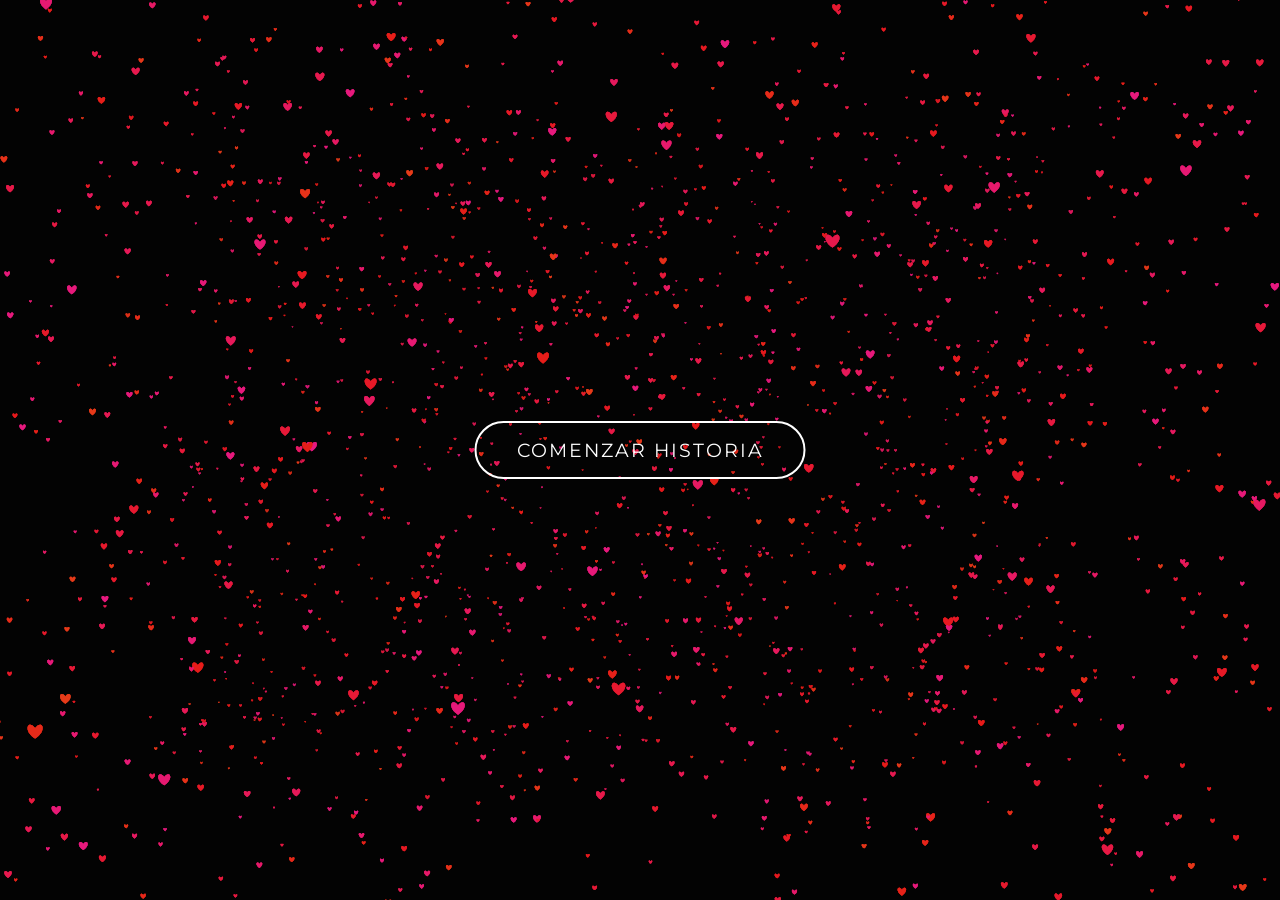
==== index.html @ eba045b5 "Centrado de codigo" ====
<!DOCTYPE html>
<html lang="es">

<head>
    <meta charset="UTF-8">
    <meta name="viewport" content="width=device-width, initial-scale=1.0, maximum-scale=1.0, user-scalable=no">
    <title>Nuestra Historia</title>
    <link href="https://fonts.googleapis.com/css2?family=Montserrat:wght@300;700&display=swap" rel="stylesheet">
    <style>
        * {
            margin: 0;
            padding: 0;
            box-sizing: border-box;
        }

        body {
            overflow: hidden;
            background: #050505;
            font-family: 'Montserrat', sans-serif;
            color: white;
            touch-action: none;
        }

        #canvas1 {
            position: absolute;
            top: 0;
            left: 0;
            width: 100%;
            height: 100%;
            z-index: 1;
        }

        /* --- Contenedores de Texto HTML --- */
        .text-overlay {
            position: absolute;
            top: 50%;
            left: 50%;
            transform: translate(-50%, -50%);
            width: 90%;
            max-width: 800px;
            text-align: center;
            z-index: 20;
            pointer-events: none;
            transition: opacity 1s ease;
            opacity: 0;
        }

        .text-overlay.visible {
            opacity: 1;
        }

        h1,
        h2 {
            font-weight: 700;
            text-shadow: 0 2px 10px rgba(0, 0, 0, 0.5);
            margin-bottom: 20px;
        }

        h2 {
            font-size: 2rem;
            color: #fff;
            line-height: 1.4;
        }

        .highlight {
            color: #ff3366;
        }

        /* --- Candado UI --- */
        #lock-ui {
            top: 30%;
        }

        #lock-title {
            font-size: 1.5rem;
            letter-spacing: 2px;
            text-transform: uppercase;
            color: #aaa;
        }

        /* --- Historia UI --- */
        #story-text {
            font-size: 1.8rem;
            font-weight: 300;
            text-shadow: 0 4px 20px rgba(0, 0, 0, 0.8);
        }

        /* --- Pregunta Final UI --- */
        #question-container {
            pointer-events: auto;
        }

        .big-question {
            font-size: 2.5rem;
            margin-bottom: 40px;
            color: #fff;
        }

        .action-btn {
            padding: 15px 40px;
            font-size: 1.2rem;
            border: none;
            border-radius: 50px;
            cursor: pointer;
            margin: 0 10px;
            font-family: 'Montserrat', sans-serif;
            font-weight: bold;
            transition: transform 0.2s, box-shadow 0.2s;
        }

        .btn-yes {
            background: #ff3366;
            color: white;
            box-shadow: 0 0 20px rgba(255, 51, 102, 0.4);
        }

        .btn-no {
            background: #555;
            color: #ccc;
        }

        .action-btn:hover {
            transform: scale(1.1);
        }

        /* --- UI General --- */
        .ui-layer {
            position: absolute;
            top: 0;
            left: 0;
            width: 100%;
            height: 100%;
            z-index: 30;
            pointer-events: none;
            display: flex;
            flex-direction: column;
            justify-content: space-between;
        }

        #progress-container {
            display: flex;
            gap: 5px;
            padding: 15px;
            width: 100%;
            opacity: 0;
            transition: opacity 0.5s;
        }

        .progress-segment {
            flex: 1;
            height: 4px;
            background: rgba(255, 255, 255, 0.2);
            border-radius: 2px;
            overflow: hidden;
        }

        .progress-fill {
            height: 100%;
            width: 0%;
            background: white;
            transition: width 0.1s linear;
        }

        .nav-controls {
            position: absolute;
            top: 50%;
            width: 100%;
            transform: translateY(-50%);
            display: flex;
            justify-content: space-between;
            padding: 0 10px;
            pointer-events: auto;
            opacity: 0;
        }

        .nav-btn {
            background: rgba(255, 255, 255, 0.1);
            border: none;
            color: white;
            width: 50px;
            height: 50px;
            border-radius: 50%;
            font-size: 1.5rem;
            cursor: pointer;
            backdrop-filter: blur(5px);
        }

        #start-btn,
        #reveal-btn {
            position: absolute;
            top: 50%;
            left: 50%;
            transform: translate(-50%, -50%);
            padding: 15px 40px;
            font-size: 1.2rem;
            background: transparent;
            color: #fff;
            border: 2px solid #fff;
            border-radius: 50px;
            cursor: pointer;
            z-index: 40;
            text-transform: uppercase;
            letter-spacing: 2px;
            pointer-events: auto;
            transition: all 0.5s;
            font-family: 'Montserrat', sans-serif;
        }

        #reveal-btn {
            background: #ff3366;
            border: none;
            top: 60%;
            opacity: 0;
            pointer-events: none;
        }

        #reveal-btn.visible {
            opacity: 1;
            pointer-events: auto;
        }

        /* Estilos del Contador Final (Centrado) */
        #countdown {
            position: absolute;
            top: 50%;
            left: 50%;
            /* Centrado absoluto */
            transform: translate(-50%, -50%);
            text-align: center;
            color: white;
            z-index: 20;
            opacity: 0;
            transition: opacity 1s;
            /* Fondo semi-transparente para legibilidad sobre el corazón */
            text-shadow: 0 0 10px rgba(0, 0, 0, 0.8);
        }

        #countdown.visible {
            opacity: 1;
        }

        .timer-label {
            font-size: 1rem;
            text-transform: uppercase;
            letter-spacing: 1px;
            margin-bottom: 10px;
            color: #fff;
            font-weight: 300;
        }

        .timer {
            font-size: 2rem;
            font-weight: bold;
            font-family: monospace;
        }

        @media (max-width: 600px) {
            h2 {
                font-size: 1.5rem;
            }

            #story-text {
                font-size: 1.4rem;
            }

            .big-question {
                font-size: 1.8rem;
            }

            #lock-ui {
                top: 25%;
            }

            #lock-title {
                font-size: 1.2rem;
            }

            .action-btn {
                padding: 12px 30px;
                font-size: 1rem;
                display: block;
                margin: 10px auto;
                width: 80%;
            }

            .timer {
                font-size: 1.5rem;
            }
        }

        .hidden {
            opacity: 0 !important;
            pointer-events: none !important;
        }
    </style>
</head>

<body>

    <canvas id="canvas1"></canvas>

    <!-- UI Candado -->
    <div id="lock-ui" class="text-overlay hidden">
        <div id="lock-title">Ingresa nuestra<br><span style="color: #fff; font-weight: bold;">Fecha Especial</span>
        </div>
    </div>

    <!-- UI Historia -->
    <div id="story-container" class="text-overlay">
        <h2 id="story-text"></h2>
    </div>

    <!-- UI Pregunta Final -->
    <div id="question-container" class="text-overlay hidden">
        <h1 class="big-question">¿Quieres ser mi San Valentín?</h1>
        <button class="action-btn btn-yes" id="btn-yes-html">¡SÍ, QUIERO! ❤️</button>
        <button class="action-btn btn-no" id="btn-no-html">No...</button>
    </div>

    <!-- UI Navegación -->
    <div class="ui-layer">
        <div id="progress-container"></div>
        <div class="nav-controls" id="nav-controls">
            <button class="nav-btn" id="prev-btn">❮</button>
            <button class="nav-btn" id="next-btn">❯</button>
        </div>
    </div>

    <button id="start-btn">Comenzar Historia</button>
    <button id="reveal-btn">¿Quieres saber qué sigue?</button>

    <div id="countdown">
        <div class="timer-label">Solo queda este tiempo para vernos</div>
        <div class="timer" id="timer-val">00d 00h 00m 00s</div>
    </div>

    <script>
        const canvas = document.getElementById('canvas1');
        const ctx = canvas.getContext('2d');
        canvas.width = window.innerWidth;
        canvas.height = window.innerHeight;

        const startBtn = document.getElementById('start-btn');
        const revealBtn = document.getElementById('reveal-btn');
        const lockUI = document.getElementById('lock-ui');
        const storyContainer = document.getElementById('story-container');
        const storyText = document.getElementById('story-text');
        const questionContainer = document.getElementById('question-container');
        const btnYes = document.getElementById('btn-yes-html');
        const btnNo = document.getElementById('btn-no-html');
        const progressContainer = document.getElementById('progress-container');
        const navControls = document.getElementById('nav-controls');
        const countdownEl = document.getElementById('countdown');
        const timerVal = document.getElementById('timer-val');

        let particles = [];
        let currentState = 'intro';

        // --- Configuración Candado ---
        let passcode = [0, 0, 0, 0, 0, 0];
        const startDate = new Date(2024, 6, 23);
        const targetDay = startDate.getDate();
        const targetMonth = startDate.getMonth() + 1;
        const targetYear = startDate.getFullYear() % 100;
        const correctCode = [Math.floor(targetDay / 10), targetDay % 10, Math.floor(targetMonth / 10), targetMonth % 10, Math.floor(targetYear / 10), targetYear % 10];
        let clickZones = [];
        let currentCorrectDigits = 0;

        // --- Configuración Historia ---
        const today = new Date();
        const diffTime = Math.abs(today - startDate);
        const diffDays = Math.ceil(diffTime / (1000 * 60 * 60 * 24));
        const monthsNames = ["Enero", "Febrero", "Marzo", "Abril", "Mayo", "Junio", "Julio", "Agosto", "Septiembre", "Octubre", "Noviembre", "Diciembre"];
        const formattedDateStr = `${startDate.getDate()} de ${monthsNames[startDate.getMonth()]} del ${startDate.getFullYear()}`;

        const storySequence = [
            { text: "Dicen que los días importantes no siempre vienen anunciados con fanfarrias...", time: 6000 },
            { text: `Pero el <span class="highlight">${formattedDateStr}</span> fue la excepción.`, time: 6000 },
            { text: "Fue el momento exacto en el que el mundo dejó de ser un lugar ordinario...", time: 6000, effect: 'world_grey' },
            { text: "Para llenarse de colores que solo tú sabes pintar.", time: 6000, effect: 'world_color' },
            { text: "Ese día no solo aceptamos caminar juntos; decidimos que cualquier camino, si es contigo, vale la pena.", time: 7000 },
            { text: `Hoy, <span class="highlight">${diffDays} días después</span>, sigo eligiendo esa misma fecha como el inicio de mi mejor historia.`, time: 7000 }
        ];

        let storyIndex = -1;
        let storyTimer = null;
        let heartBeatScale = 1; // Variable para el latido

        const mouse = { x: null, y: null, radius: 40 };
        window.addEventListener('mousemove', (e) => { mouse.x = e.x; mouse.y = e.y; });
        window.addEventListener('touchmove', (e) => {
            if (e.touches.length > 0) { mouse.x = e.touches[0].clientX; mouse.y = e.touches[0].clientY; }
        });

        window.addEventListener('click', (e) => {
            if (e.target.tagName === 'BUTTON') return;
            if (currentState === 'lock') checkLockClick(e.clientX, e.clientY);
        });

        window.addEventListener('touchstart', (e) => {
            if (e.target.tagName === 'BUTTON') return;
            if (e.cancelable) e.preventDefault();
            const x = e.touches[0].clientX;
            const y = e.touches[0].clientY;
            mouse.x = x; mouse.y = y;
            if (currentState === 'lock') checkLockClick(x, y);
        }, { passive: false });

        startBtn.addEventListener('click', () => {
            startBtn.classList.add('hidden');
            initLockState();
        });

        revealBtn.addEventListener('click', () => {
            revealBtn.classList.remove('visible');
            showFinalQuestion();
        });

        document.getElementById('prev-btn').addEventListener('click', () => {
            if (storyIndex > 0) { clearTimeout(storyTimer); storyIndex--; loadStoryScene(storyIndex); }
        });

        document.getElementById('next-btn').addEventListener('click', () => {
            if (storyIndex < storySequence.length - 1) { clearTimeout(storyTimer); storyIndex++; loadStoryScene(storyIndex); }
            else { clearTimeout(storyTimer); endStoryMode(); }
        });

        btnYes.addEventListener('click', celebrate);

        btnNo.addEventListener('click', () => {
            particles.forEach(p => { p.vx = (Math.random() - 0.5) * 20; p.vy = (Math.random() - 0.5) * 20; });
            alert("¡Esa opción no es válida! Inténtalo de nuevo 😉");
        });

        // --- Generadores de Partículas ---

        function getNumberPoints(text, x, y, size) {
            ctx.font = `900 ${size}px Arial`;
            ctx.fillStyle = 'white'; ctx.textAlign = 'center'; ctx.textBaseline = 'middle';
            ctx.clearRect(0, 0, canvas.width, canvas.height);
            ctx.fillText(text, x, y);
            const gap = canvas.width < 600 ? 3 : 2;
            const points = [];
            const data = ctx.getImageData(0, 0, canvas.width, canvas.height).data;
            for (let py = 0; py < canvas.height; py += gap) {
                for (let px = 0; px < canvas.width; px += gap) {
                    if (data[(py * canvas.width + px) * 4 + 3] > 128) points.push({ x: px, y: py, z: 0 });
                }
            }
            ctx.clearRect(0, 0, canvas.width, canvas.height);
            return points;
        }

        function getLockCoordinates() {
            let points = [];
            clickZones = [];
            const centerX = canvas.width / 2;
            const centerY = canvas.height / 2;
            const isMobile = canvas.width < 600;
            const spacing = isMobile ? canvas.width * 0.13 : 90;

            const startX = -(spacing * 3.5);

            const digitSize = isMobile ? 35 : 70;
            const arrowSize = digitSize * 0.6;
            const verticalGap = digitSize * 1.2;

            passcode.forEach((digit, index) => {
                let xPos = centerX + startX + (index * spacing) + (spacing / 2); // +spacing/2 para centrar el primer dígito en su celda

                // Ajuste fino por los espacios de fecha
                if (index >= 2) xPos += spacing * 0.5;
                if (index >= 4) xPos += spacing * 0.5;

                points = points.concat(getNumberPoints(digit.toString(), xPos, centerY, digitSize));
                points = points.concat(getNumberPoints("▲", xPos, centerY - verticalGap, arrowSize));
                points = points.concat(getNumberPoints("▼", xPos, centerY + verticalGap, arrowSize));

                clickZones.push({ x: xPos - arrowSize, y: centerY - verticalGap - arrowSize, w: arrowSize * 2, h: arrowSize * 2, index: index, action: 'up' });
                clickZones.push({ x: xPos - arrowSize, y: centerY + verticalGap - arrowSize, w: arrowSize * 2, h: arrowSize * 2, index: index, action: 'down' });
            });
            return points;
        }

        function getHeartCoordinates(count) {
            const points = [];
            const scale = Math.min(canvas.width, canvas.height) / (canvas.width < 600 ? 25 : 18);
            for (let i = 0; i < count; i++) {
                let t = Math.random() * Math.PI * 2;
                let x = 16 * Math.pow(Math.sin(t), 3);
                let y = -(13 * Math.cos(t) - 5 * Math.cos(2 * t) - 2 * Math.cos(3 * t) - Math.cos(4 * t));
                let px = (x * scale) + canvas.width / 2;
                let py = (y * scale) + canvas.height / 2;
                let pz = Math.random() * 500 + 100;
                points.push({ x: px, y: py, z: pz, isBackgroundHeart: true });
            }
            return points;
        }

        function getSphereCoordinates(count, radius) {
            const points = [];
            for (let i = 0; i < count; i++) {
                const theta = Math.random() * 2 * Math.PI;
                const phi = Math.acos(2 * Math.random() - 1);
                const x = radius * Math.sin(phi) * Math.cos(theta);
                const y = radius * Math.sin(phi) * Math.sin(theta);
                const z = radius * Math.cos(phi);
                points.push({ x: x + canvas.width / 2, y: y + canvas.height / 2, z: z, isWorld: true });
            }
            return points;
        }

        // --- CLASE PARTÍCULA ---
        class Particle {
            constructor(x, y) {
                this.x = x; this.y = y; this.z = (Math.random() - 0.5) * 1000;
                this.targetX = x; this.targetY = y; this.targetZ = this.z;
                this.vx = 0; this.vy = 0;
                this.size = Math.random() * 3 + 2;
                this.colorHue = Math.random() * 40 + 330;
                this.colorSat = '80%'; this.colorLight = '50%';
                this.isHeartParticle = false; // Flag para aplicar latido
            }
            update() {
                const dx = this.targetX - this.x;
                const dy = this.targetY - this.y;
                const dz = this.targetZ - this.z;
                this.x += dx * 0.1;
                this.y += dy * 0.1;
                this.z += dz * 0.1;

                this.x += this.vx; this.y += this.vy;
                this.vx *= 0.9; this.vy *= 0.9;

                if (this.isWorldParticle) {
                    const angle = 0.005; const cx = canvas.width / 2; const cz = 0;
                    const x = this.x - cx; const z = this.z - cz;
                    this.x = x * Math.cos(angle) - z * Math.sin(angle) + cx;
                    this.z = x * Math.sin(angle) + z * Math.cos(angle) + cz;
                }
            }
            draw() {
                const perspective = 800;
                const scale = perspective / (perspective + this.z);
                if (scale < 0.1) return;

                let screenX = (this.x - canvas.width / 2) * scale + canvas.width / 2;
                let screenY = (this.y - canvas.height / 2) * scale + canvas.height / 2;

                // Aplicar Latido si es partícula de corazón final
                if (this.isHeartParticle && currentState === 'celebration') {
                    const cx = canvas.width / 2;
                    const cy = canvas.height / 2;
                    screenX = cx + (screenX - cx) * heartBeatScale;
                    screenY = cy + (screenY - cy) * heartBeatScale;
                }

                const s = this.size * scale;
                if (s < 0.5) return;

                ctx.fillStyle = `hsla(${this.colorHue}, ${this.colorSat}, ${this.colorLight}, ${scale})`;
                ctx.beginPath();
                ctx.moveTo(screenX, screenY + s * 0.2);
                ctx.bezierCurveTo(screenX - s / 2, screenY - s / 2, screenX - s, screenY + s / 3, screenX, screenY + s);
                ctx.bezierCurveTo(screenX + s, screenY + s / 3, screenX + s / 2, screenY - s / 2, screenX, screenY + s * 0.2);
                ctx.fill();
            }
        }

        function initParticles(count) {
            particles = [];
            const isMobile = canvas.width < 600;
            const finalCount = isMobile ? 1200 : 2500;
            for (let i = 0; i < finalCount; i++) {
                particles.push(new Particle(Math.random() * canvas.width, Math.random() * canvas.height));
            }
        }

        // --- Estados y Lógica ---

        function initLockState() {
            currentState = 'lock';
            lockUI.classList.remove('hidden');
            lockUI.classList.add('visible');
            updateBackgroundHeart(0);
        }

        function checkLockClick(x, y) {
            for (let z of clickZones) {
                if (x >= z.x && x <= z.x + z.w && y >= z.y && y <= z.y + z.h) {
                    changeDigit(z.index, z.action); return;
                }
            }
        }

        function changeDigit(index, action) {
            passcode[index] = action === 'up' ? (passcode[index] + 1) % 10 : (passcode[index] - 1 + 10) % 10;
            particles.forEach(p => { if (p.colorSat === '0%') p.z -= 50; });
            checkCode();
        }

        function updateBackgroundHeart(correctCount) {
            const lockTargets = getLockCoordinates();
            const spareParticles = particles.length - lockTargets.length;
            const heartParticleCount = Math.floor((correctCount / 6) * spareParticles * 0.95);
            let heartTargets = [];
            if (heartParticleCount > 0) heartTargets = getHeartCoordinates(heartParticleCount);

            const finalTargets = lockTargets.concat(heartTargets);
            assignTargets(finalTargets, { progressiveHeart: true });
        }

        function checkCode() {
            let newCorrectCount = 0;
            passcode.forEach((val, index) => { if (val === correctCode[index]) newCorrectCount++; });

            if (newCorrectCount === 6) {
                currentState = 'success';
                updateBackgroundHeart(6);
                lockUI.classList.remove('visible');
                setTimeout(() => {
                    particles.forEach(p => {
                        if (p.colorSat === '0%') { p.targetZ -= 800; p.colorHue = 350; p.colorSat = '100%'; }
                    });
                    setTimeout(initStoryMode, 1000);
                }, 1500);
            } else {
                updateBackgroundHeart(newCorrectCount);
            }
        }

        function initStoryMode() {
            currentState = 'story';
            progressContainer.innerHTML = '';
            storySequence.forEach((_, i) => {
                const seg = document.createElement('div');
                seg.className = 'progress-segment';
                const fill = document.createElement('div');
                fill.className = 'progress-fill';
                fill.id = `fill-${i}`;
                seg.appendChild(fill);
                progressContainer.appendChild(seg);
            });
            progressContainer.style.opacity = 1;
            navControls.style.opacity = 1;
            storyIndex = 0;
            loadStoryScene(0);
        }

        function loadStoryScene(index) {
            for (let i = 0; i < storySequence.length; i++) {
                const fill = document.getElementById(`fill-${i}`);
                if (i < index) fill.style.width = '100%';
                else if (i > index) fill.style.width = '0%';
                else fill.style.width = '0%';
            }

            const scene = storySequence[index];
            storyText.innerHTML = scene.text;
            storyContainer.classList.remove('visible');
            setTimeout(() => { storyContainer.classList.add('visible'); }, 200);

            let targets = [];
            const isMobile = canvas.width < 600;

            if (scene.effect === 'world_grey' || scene.effect === 'world_color') {
                const worldRadius = Math.min(canvas.width, canvas.height) / (isMobile ? 3 : 3.5);
                targets = getSphereCoordinates(isMobile ? 1200 : 2000, worldRadius);
            }

            const options = { effect: scene.effect };
            assignTargets(targets, options);

            const currentFill = document.getElementById(`fill-${index}`);
            currentFill.style.transition = `width ${scene.time}ms linear`;
            setTimeout(() => { currentFill.style.width = '100%'; }, 50);

            clearTimeout(storyTimer);
            storyTimer = setTimeout(() => {
                if (index < storySequence.length - 1) {
                    storyIndex++;
                    loadStoryScene(storyIndex);
                } else {
                    endStoryMode();
                }
            }, scene.time);
        }

        function endStoryMode() {
            currentState = 'pre_question';
            progressContainer.style.opacity = 0;
            navControls.style.opacity = 0;
            storyContainer.classList.remove('visible');
            particles.forEach(p => {
                p.targetX = Math.random() * canvas.width;
                p.targetY = Math.random() * canvas.height;
                p.isWorldParticle = false;
            });
            setTimeout(() => { revealBtn.classList.add('visible'); }, 500);
        }

        function showFinalQuestion() {
            currentState = 'question';
            questionContainer.classList.remove('hidden');
            setTimeout(() => { questionContainer.classList.add('visible'); }, 100);

            const heartPoints = getHeartCoordinates(2000);
            assignTargets(heartPoints, { isFinalHeart: true });
        }

        function celebrate() {
            currentState = 'celebration';
            questionContainer.classList.remove('visible');
            setTimeout(() => { questionContainer.classList.add('hidden'); }, 500);

            particles.forEach(p => {
                p.targetX = Math.random() * canvas.width;
                p.targetY = Math.random() * canvas.height;
                p.targetZ = (Math.random() - 0.5) * 2000;
                p.colorHue = Math.random() * 360;
                p.colorSat = '100%'; p.colorLight = '60%';
            });

            setTimeout(() => {
                const heartBg = getHeartCoordinates(2000);
                assignTargets(heartBg, { isFinalHeart: true });
                startCountdown();
            }, 1000);
        }

        function startCountdown() {
            countdownEl.classList.add('visible');
            const updateTimer = () => {
                const now = new Date();
                let valentine = new Date(now.getFullYear(), 1, 14);
                if (now > valentine) valentine = new Date(now.getFullYear() + 1, 1, 14);
                const diff = valentine - now;
                const d = Math.floor(diff / (1000 * 60 * 60 * 24));
                const h = Math.floor((diff / (1000 * 60 * 60)) % 24);
                const m = Math.floor((diff / 1000 / 60) % 60);
                const s = Math.floor((diff / 1000) % 60);
                timerVal.innerText = `${d}d ${h}h ${m}m ${s}s`;
            };
            setInterval(updateTimer, 1000);
            updateTimer();
        }

        function assignTargets(targets, options = {}) {
            if (targets.length > particles.length) {
                const missing = targets.length - particles.length;
                for (let i = 0; i < missing; i++) particles.push(new Particle(canvas.width / 2, canvas.height / 2));
            }

            particles.forEach((p, i) => {
                p.isWorldParticle = false;
                p.isHeartParticle = false; // Reset

                if (i < targets.length) {
                    p.targetX = targets[i].x; p.targetY = targets[i].y; p.targetZ = targets[i].z || 0;

                    if (options.progressiveHeart) {
                        if (targets[i].isBackgroundHeart) { p.colorHue = 350; p.colorSat = '90%'; p.colorLight = '55%'; }
                        else { p.colorHue = 0; p.colorSat = '0%'; p.colorLight = '100%'; }
                    }
                    else if (options.effect === 'world_grey') {
                        p.isWorldParticle = true; p.colorHue = 0; p.colorSat = '0%'; p.colorLight = Math.random() * 50 + 20 + '%';
                    }
                    else if (options.effect === 'world_color') {
                        p.isWorldParticle = true; p.colorHue = Math.random() * 360; p.colorSat = '80%'; p.colorLight = '60%';
                    }
                    else if (options.isFinalHeart) {
                        p.colorHue = 340; p.colorSat = '100%'; p.colorLight = '50%';
                        if (targets[i].isBackgroundHeart) {
                            p.isHeartParticle = true; // Marcar para latido
                        }
                    }
                    else {
                        p.colorHue = 0; p.colorSat = '0%'; p.colorLight = '100%';
                    }
                } else {
                    p.targetX = Math.random() * canvas.width;
                    p.targetY = Math.random() * canvas.height;
                    p.targetZ = (Math.random() - 0.5) * 2000;
                    p.colorHue = Math.random() * 40 + 330; p.colorSat = '80%'; p.colorLight = '35%';
                }
            });
        }

        function animate() {
            ctx.fillStyle = 'rgba(5, 5, 5, 0.2)'; ctx.fillRect(0, 0, canvas.width, canvas.height);

            // Calculo del latido (Sine wave)
            if (currentState === 'celebration') {
                const time = Date.now() * 0.003;
                heartBeatScale = 1 + (Math.sin(time) * 0.05);
            } else {
                heartBeatScale = 1;
            }

            particles.forEach(p => { p.update(); p.draw(); });
            requestAnimationFrame(animate);
        }

        initParticles(2000);
        animate();

        window.addEventListener('resize', () => {
            canvas.width = window.innerWidth; canvas.height = window.innerHeight;
            fontSize = Math.min(canvas.width * 0.12, 80);
            if (currentState === 'lock') updateBackgroundHeart(currentCorrectDigits);
        });

    </script>
</body>

</html>
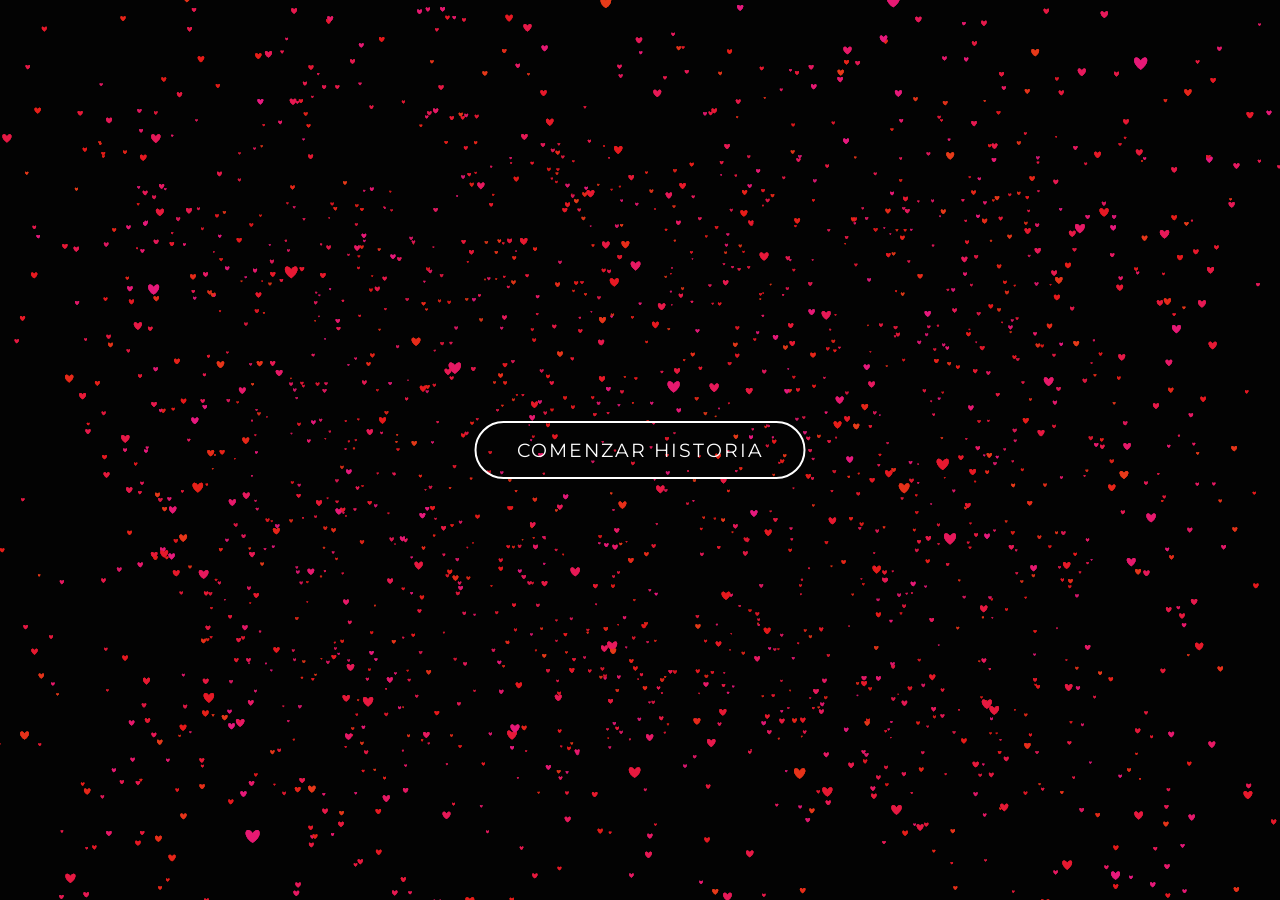
==== commit 4232e480: "Actualizacion fecha" ====
--- a/index.html
+++ b/index.html
@@ -358,7 +358,7 @@
 
         // --- Configuración Candado ---
         let passcode = [0, 0, 0, 0, 0, 0];
-        const startDate = new Date(2024, 6, 23);
+        const startDate = new Date(2023, 6, 23);
         const targetDay = startDate.getDate();
         const targetMonth = startDate.getMonth() + 1;
         const targetYear = startDate.getFullYear() % 100;
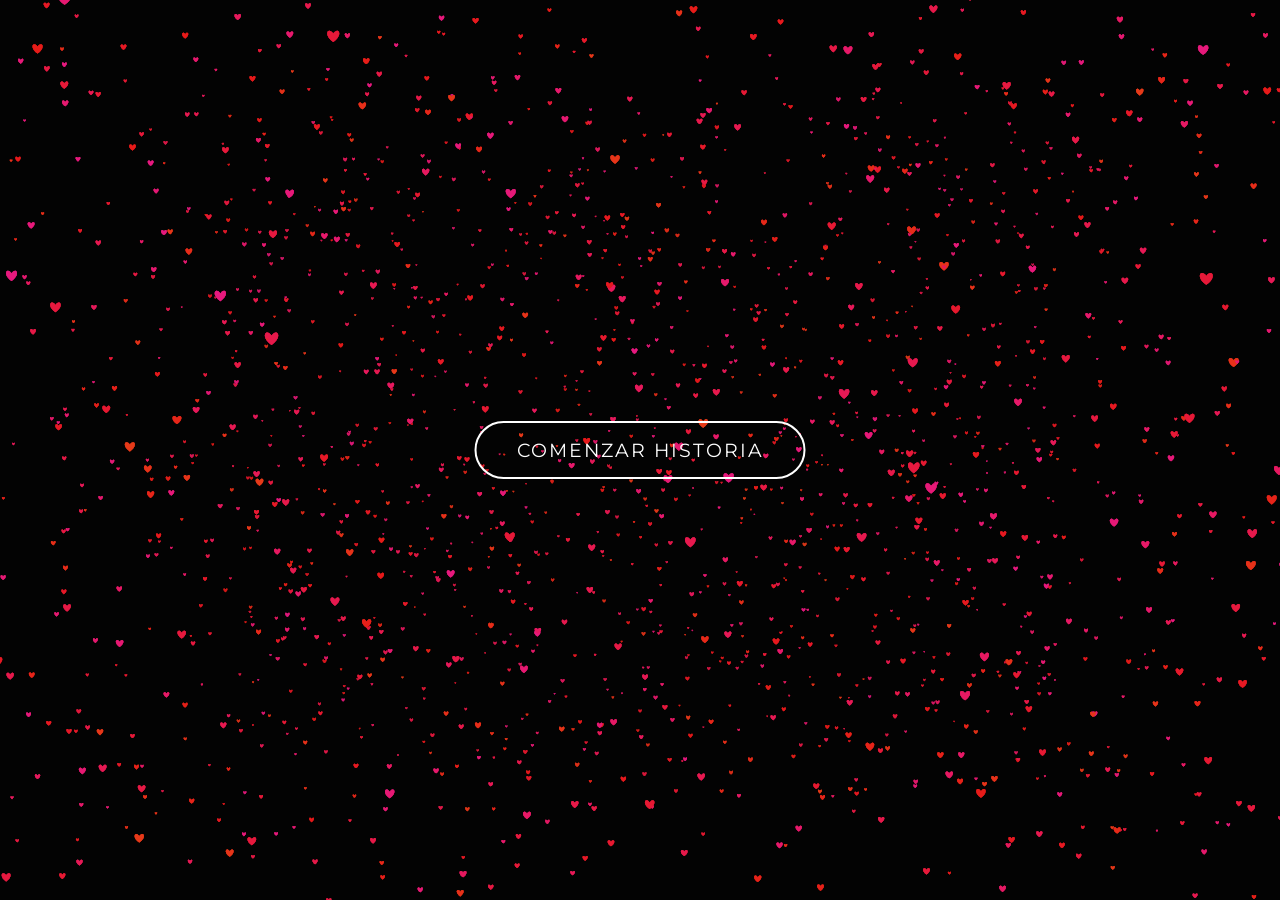
==== commit 51357284: "Flechas historias" ====
--- a/index.html
+++ b/index.html
@@ -163,14 +163,14 @@
 
         .nav-controls {
             position: absolute;
-            top: 50%;
+            bottom: 30px;
             width: 100%;
-            transform: translateY(-50%);
             display: flex;
             justify-content: space-between;
-            padding: 0 10px;
+            padding: 0 20px;
             pointer-events: auto;
             opacity: 0;
+            transition: opacity 0.5s;
         }
 
         .nav-btn {
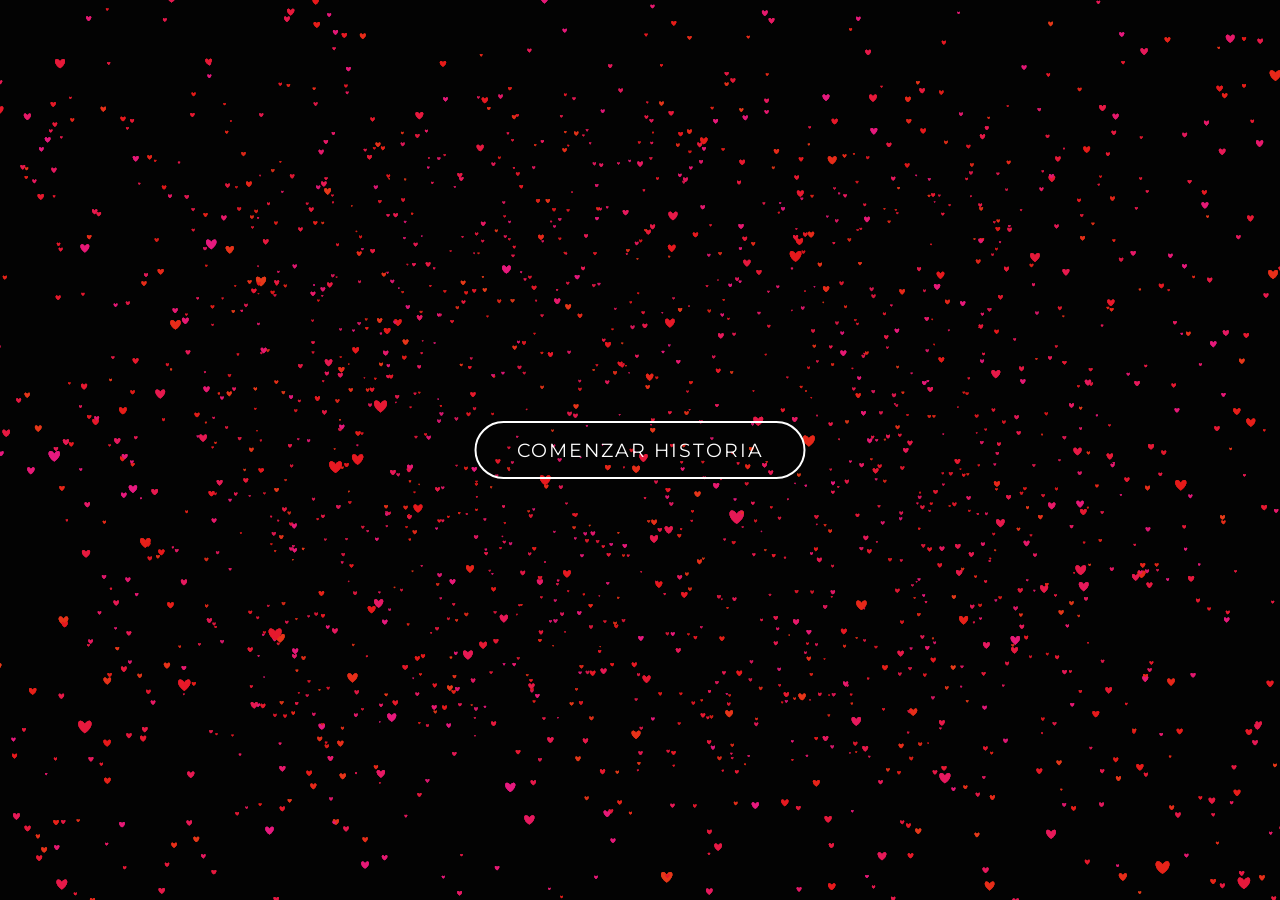
==== commit 690427b3: "Botones finales mas accesibles" ====
--- a/index.html
+++ b/index.html
@@ -88,6 +88,8 @@
         /* --- Pregunta Final UI --- */
         #question-container {
             pointer-events: auto;
+            z-index: 50;
+            /* Por encima de todo para asegurar el clic */
         }
 
         .big-question {
@@ -413,7 +415,20 @@
 
         revealBtn.addEventListener('click', () => {
             revealBtn.classList.remove('visible');
+            revealBtn.classList.add('hidden');
             showFinalQuestion();
+        });
+
+        // Soporte táctil directo para mayor sensibilidad en móviles
+        btnYes.addEventListener('touchend', (e) => {
+            e.preventDefault();
+            celebrate();
+        });
+
+        btnNo.addEventListener('touchend', (e) => {
+            e.preventDefault();
+            particles.forEach(p => { p.vx = (Math.random() - 0.5) * 20; p.vy = (Math.random() - 0.5) * 20; });
+            alert("¡Esa opción no es válida! Inténtalo de nuevo 😉");
         });
 
         document.getElementById('prev-btn').addEventListener('click', () => {
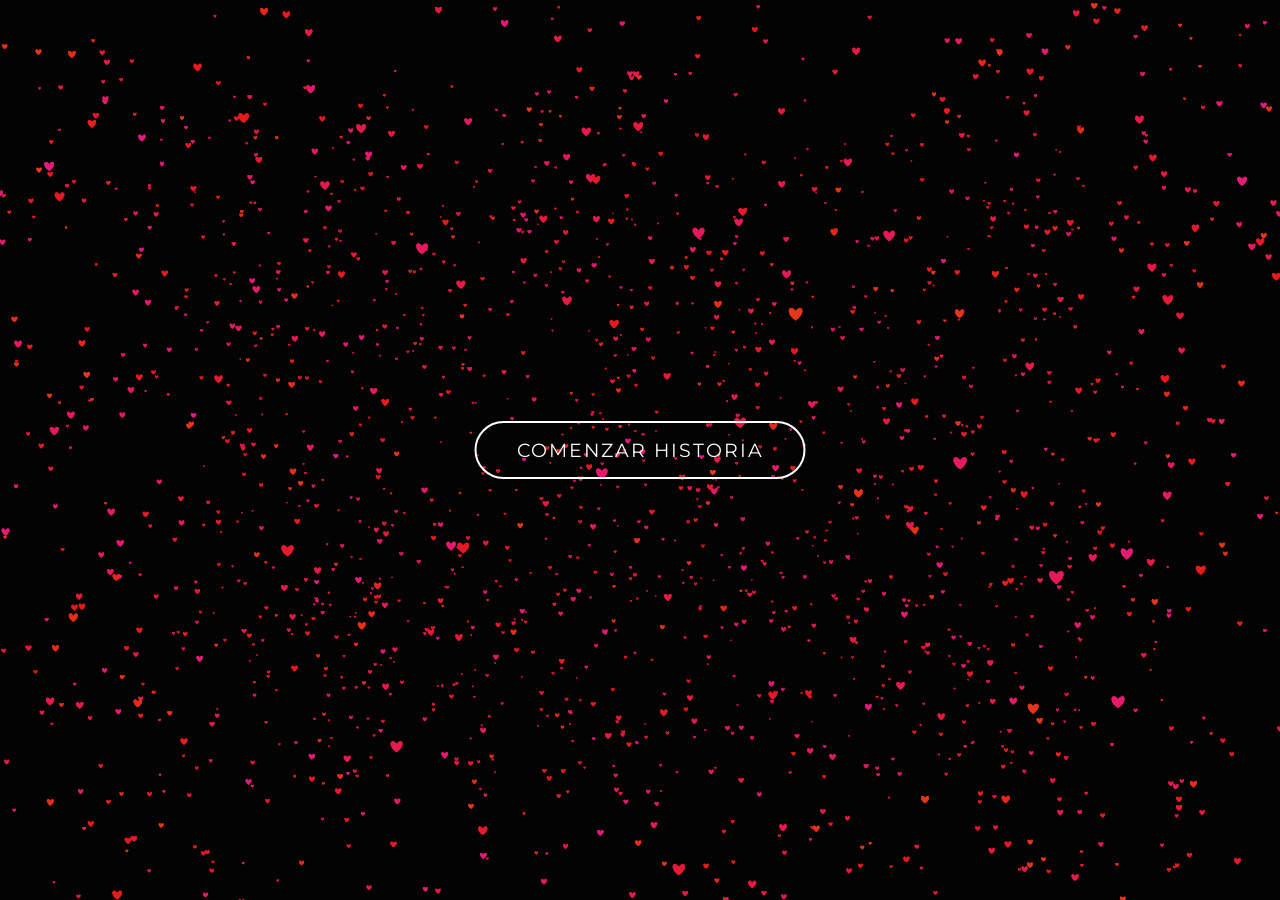
==== commit 083bacc1: "Implementacion de archivo de musica" ====
--- a/index.html
+++ b/index.html
@@ -301,6 +301,12 @@
 
     <canvas id="canvas1"></canvas>
 
+    <!-- Música de Fondo -->
+    <audio id="musica-fondo" loop>
+        <source src="musica.mp3" type="audio/mp3">
+        Tu navegador no soporta el elemento de audio.
+    </audio>
+
     <!-- UI Candado -->
     <div id="lock-ui" class="text-overlay hidden">
         <div id="lock-title">Ingresa nuestra<br><span style="color: #fff; font-weight: bold;">Fecha Especial</span>
@@ -410,6 +416,11 @@
 
         startBtn.addEventListener('click', () => {
             startBtn.classList.add('hidden');
+            const audio = document.getElementById('musica-fondo');
+            audio.volume = 0.5; // Volumen al 50%
+            audio.play().catch(error => {
+                console.log("Reproducción automática bloqueada, esperando interacción usuario:", error);
+            });
             initLockState();
         });
 
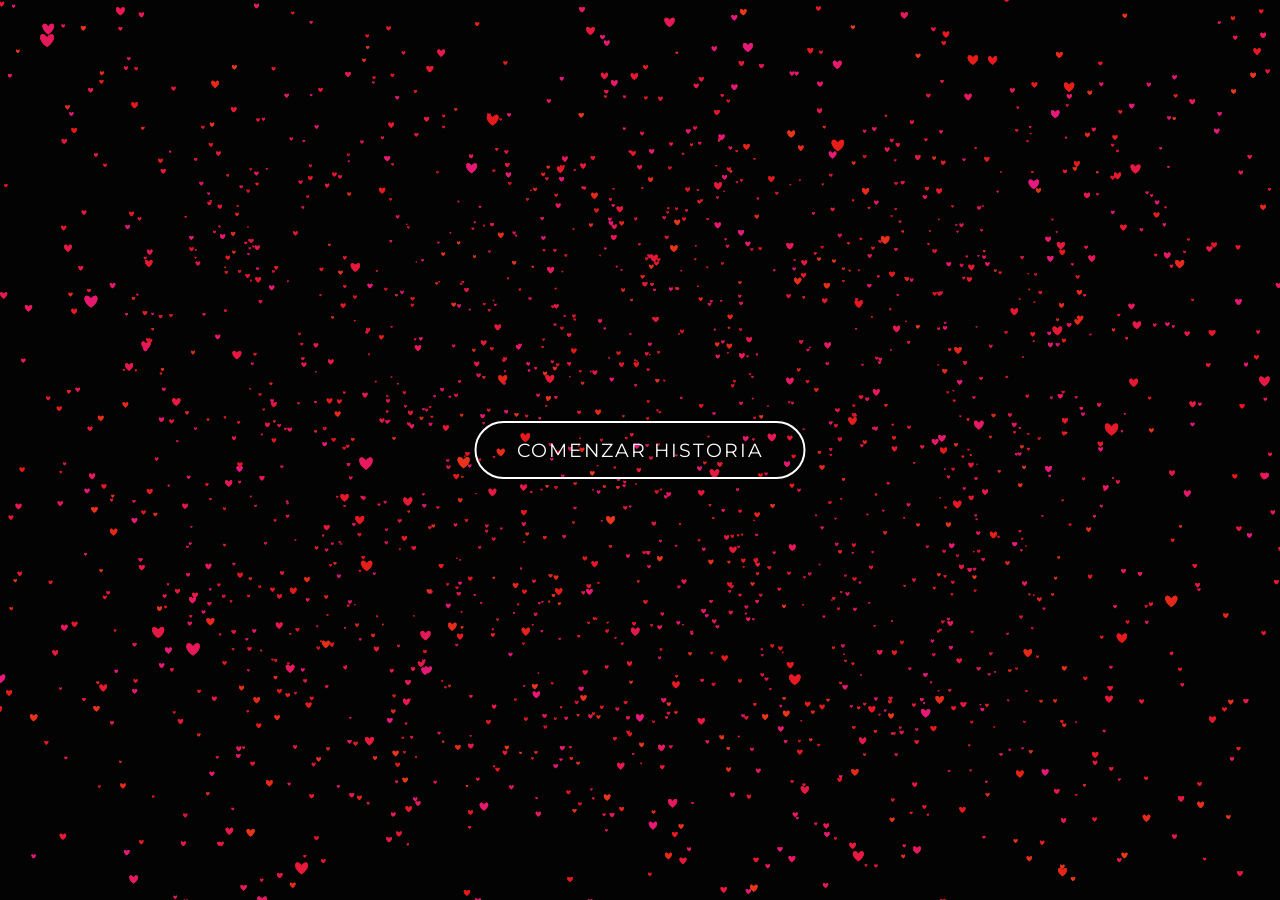
==== commit 2bbcc2f9: "Segundo codigo" ====
--- a/index.html
+++ b/index.html
@@ -241,6 +241,43 @@
             opacity: 1;
         }
 
+        /* --- UI Regalo --- */
+        #gift-container {
+            position: absolute;
+            top: 50%;
+            left: 50%;
+            transform: translate(-50%, -50%);
+            z-index: 60;
+            display: flex;
+            flex-direction: column;
+            align-items: center;
+            opacity: 0;
+            pointer-events: none;
+            transition: opacity 1s;
+            width: 90%;
+            max-width: 600px;
+        }
+
+        #gift-container.visible {
+            opacity: 1;
+            pointer-events: auto;
+        }
+
+        #gift-image {
+            width: 100%;
+            border-radius: 15px;
+            box-shadow: 0 0 30px rgba(255, 255, 255, 0.2);
+            margin-bottom: 20px;
+        }
+
+        #gift-message {
+            font-size: 1.5rem;
+            color: #fff;
+            text-align: center;
+            margin-bottom: 20px;
+            text-shadow: 0 2px 10px rgba(0, 0, 0, 0.8);
+        }
+
         .timer-label {
             font-size: 1rem;
             text-transform: uppercase;
@@ -340,6 +377,13 @@
     <div id="countdown">
         <div class="timer-label">Solo queda este tiempo para vernos</div>
         <div class="timer" id="timer-val">00d 00h 00m 00s</div>
+    </div>
+
+    <!-- UI Regalo -->
+    <div id="gift-container">
+        <div id="gift-message">Para ti, con todo mi amor 💜</div>
+        <img id="gift-image" src="assets/album_preview.png" alt="Regalo Especial">
+        <button class="action-btn btn-yes" onclick="location.reload()">Volver al inicio</button>
     </div>
 
     <script>
@@ -361,8 +405,11 @@
         const countdownEl = document.getElementById('countdown');
         const timerVal = document.getElementById('timer-val');
 
+        const giftContainer = document.getElementById('gift-container');
+
         let particles = [];
         let currentState = 'intro';
+        let isGiftPath = false;
 
         // --- Configuración Candado ---
         let passcode = [0, 0, 0, 0, 0, 0];
@@ -371,6 +418,8 @@
         const targetMonth = startDate.getMonth() + 1;
         const targetYear = startDate.getFullYear() % 100;
         const correctCode = [Math.floor(targetDay / 10), targetDay % 10, Math.floor(targetMonth / 10), targetMonth % 10, Math.floor(targetYear / 10), targetYear % 10];
+        const valentineCode = [1, 4, 0, 2, 2, 6];
+
         let clickZones = [];
         let currentCorrectDigits = 0;
 
@@ -389,6 +438,16 @@
             { text: "Ese día no solo aceptamos caminar juntos; decidimos que cualquier camino, si es contigo, vale la pena.", time: 7000 },
             { text: `Hoy, <span class="highlight">${diffDays} días después</span>, sigo eligiendo esa misma fecha como el inicio de mi mejor historia.`, time: 7000 }
         ];
+
+        const giftStorySequence = [
+            { text: "A veces las sorpresas llegan cuando menos las esperas...", time: 5000 },
+            { text: "Sé que hay melodías que hacen vibrar tu corazón.", time: 5000 },
+            { text: "Y quería darte algo que te haga sonreír cada vez que lo escuches.", time: 5000, effect: 'world_color' },
+            { text: "Porque ver tu sonrisa es mi canción favorita.", time: 5000 },
+            { text: "Aquí tienes un pequeño adelanto de lo que viene...", time: 5000 }
+        ];
+
+        let currentSequence = storySequence;
 
         let storyIndex = -1;
         let storyTimer = null;
@@ -447,7 +506,7 @@
         });
 
         document.getElementById('next-btn').addEventListener('click', () => {
-            if (storyIndex < storySequence.length - 1) { clearTimeout(storyTimer); storyIndex++; loadStoryScene(storyIndex); }
+            if (storyIndex < currentSequence.length - 1) { clearTimeout(storyTimer); storyIndex++; loadStoryScene(storyIndex); }
             else { clearTimeout(storyTimer); endStoryMode(); }
         });
 
@@ -637,28 +696,43 @@
         }
 
         function checkCode() {
-            let newCorrectCount = 0;
-            passcode.forEach((val, index) => { if (val === correctCode[index]) newCorrectCount++; });
-
-            if (newCorrectCount === 6) {
-                currentState = 'success';
-                updateBackgroundHeart(6);
-                lockUI.classList.remove('visible');
-                setTimeout(() => {
-                    particles.forEach(p => {
-                        if (p.colorSat === '0%') { p.targetZ -= 800; p.colorHue = 350; p.colorSat = '100%'; }
-                    });
-                    setTimeout(initStoryMode, 1000);
-                }, 1500);
+            let properCodeCount = 0;
+            let valCodeCount = 0;
+
+            passcode.forEach((val, index) => {
+                if (val === correctCode[index]) properCodeCount++;
+                if (val === valentineCode[index]) valCodeCount++;
+            });
+
+            if (properCodeCount === 6) {
+                isGiftPath = false;
+                startSuccessSequence();
+            } else if (valCodeCount === 6) {
+                isGiftPath = true;
+                startSuccessSequence();
             } else {
-                updateBackgroundHeart(newCorrectCount);
-            }
+                // Visual feedback based on best match
+                updateBackgroundHeart(Math.max(properCodeCount, valCodeCount));
+            }
+        }
+
+        function startSuccessSequence() {
+            currentState = 'success';
+            updateBackgroundHeart(6);
+            lockUI.classList.remove('visible');
+            setTimeout(() => {
+                particles.forEach(p => {
+                    if (p.colorSat === '0%') { p.targetZ -= 800; p.colorHue = isGiftPath ? 260 : 350; p.colorSat = '100%'; }
+                });
+                setTimeout(initStoryMode, 1000);
+            }, 1500);
         }
 
         function initStoryMode() {
             currentState = 'story';
+            currentSequence = isGiftPath ? giftStorySequence : storySequence;
             progressContainer.innerHTML = '';
-            storySequence.forEach((_, i) => {
+            currentSequence.forEach((_, i) => {
                 const seg = document.createElement('div');
                 seg.className = 'progress-segment';
                 const fill = document.createElement('div');
@@ -674,14 +748,14 @@
         }
 
         function loadStoryScene(index) {
-            for (let i = 0; i < storySequence.length; i++) {
+            for (let i = 0; i < currentSequence.length; i++) {
                 const fill = document.getElementById(`fill-${i}`);
                 if (i < index) fill.style.width = '100%';
                 else if (i > index) fill.style.width = '0%';
                 else fill.style.width = '0%';
             }
 
-            const scene = storySequence[index];
+            const scene = currentSequence[index];
             storyText.innerHTML = scene.text;
             storyContainer.classList.remove('visible');
             setTimeout(() => { storyContainer.classList.add('visible'); }, 200);
@@ -703,7 +777,7 @@
 
             clearTimeout(storyTimer);
             storyTimer = setTimeout(() => {
-                if (index < storySequence.length - 1) {
+                if (index < currentSequence.length - 1) {
                     storyIndex++;
                     loadStoryScene(storyIndex);
                 } else {
@@ -722,7 +796,25 @@
                 p.targetY = Math.random() * canvas.height;
                 p.isWorldParticle = false;
             });
-            setTimeout(() => { revealBtn.classList.add('visible'); }, 500);
+
+            if (isGiftPath) {
+                setTimeout(showGift, 1000);
+            } else {
+                setTimeout(() => { revealBtn.classList.add('visible'); }, 500);
+            }
+        }
+
+        function showGift() {
+            currentState = 'gift';
+            giftContainer.classList.add('visible');
+
+            // Efecto de partículas para el regalo (azules/moradas)
+            particles.forEach(p => {
+                p.targetZ = (Math.random() - 0.5) * 2000;
+                p.colorHue = Math.random() * 60 + 240; // Azules y morados
+                p.colorSat = '100%';
+                p.colorLight = '60%';
+            });
         }
 
         function showFinalQuestion() {
@@ -800,6 +892,9 @@
                             p.isHeartParticle = true; // Marcar para latido
                         }
                     }
+                    else if (options.effect === 'gift_path') {
+                        p.colorHue = 210; p.colorSat = '80%'; p.colorLight = '60%';
+                    }
                     else {
                         p.colorHue = 0; p.colorSat = '0%'; p.colorLight = '100%';
                     }
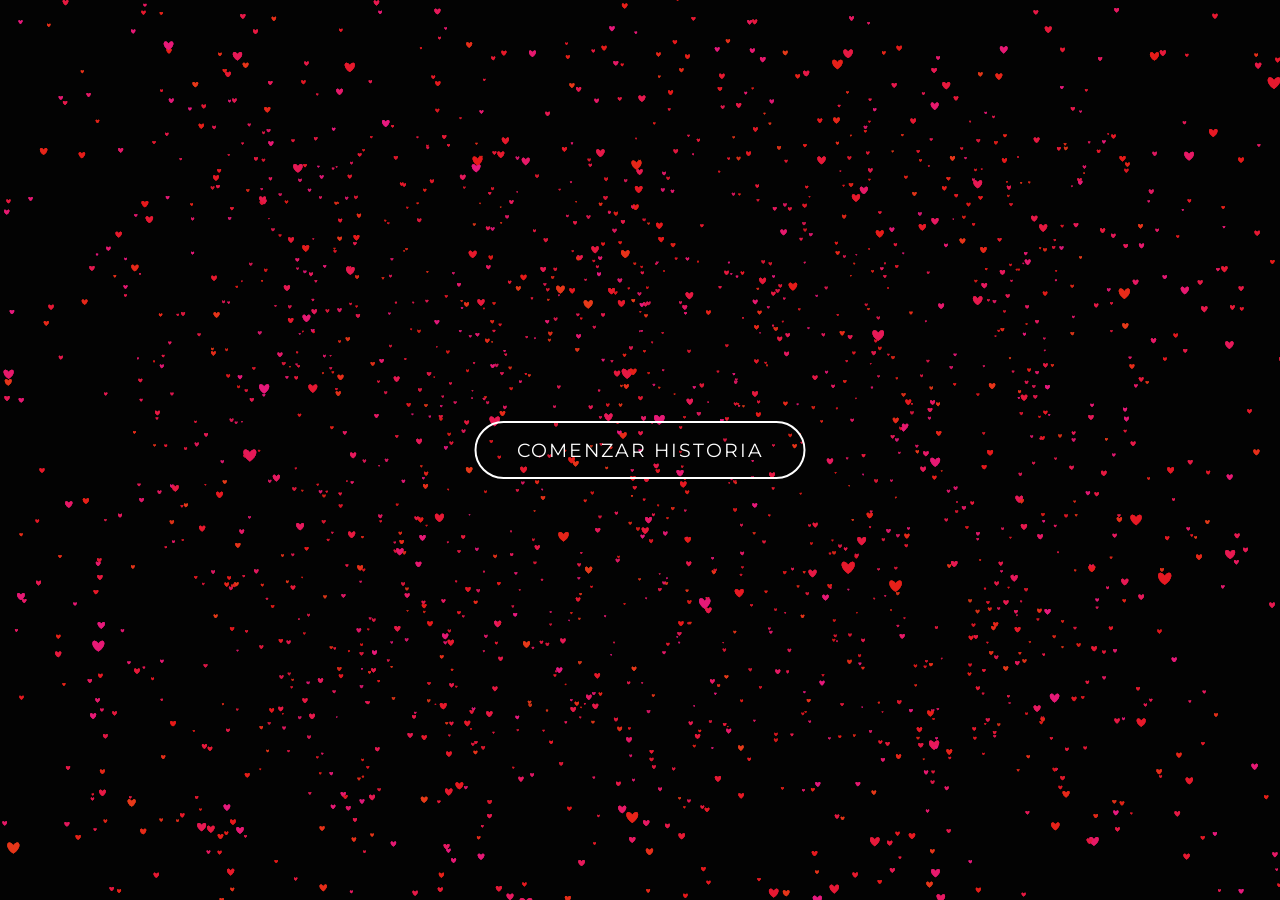
==== commit 9ef1c743: "Historia aniversario" ====
--- a/index.html
+++ b/index.html
@@ -409,7 +409,7 @@
 
         let particles = [];
         let currentState = 'intro';
-        let isGiftPath = false;
+        let currentPath = 'story'; // 'story', 'gift', 'anniversary'
 
         // --- Configuración Candado ---
         let passcode = [0, 0, 0, 0, 0, 0];
@@ -419,6 +419,7 @@
         const targetYear = startDate.getFullYear() % 100;
         const correctCode = [Math.floor(targetDay / 10), targetDay % 10, Math.floor(targetMonth / 10), targetMonth % 10, Math.floor(targetYear / 10), targetYear % 10];
         const valentineCode = [1, 4, 0, 2, 2, 6];
+        const anniversaryCode = [2, 3, 0, 2, 2, 6]; // 23 02 26
 
         let clickZones = [];
         let currentCorrectDigits = 0;
@@ -429,6 +430,13 @@
         const diffDays = Math.ceil(diffTime / (1000 * 60 * 60 * 24));
         const monthsNames = ["Enero", "Febrero", "Marzo", "Abril", "Mayo", "Junio", "Julio", "Agosto", "Septiembre", "Octubre", "Noviembre", "Diciembre"];
         const formattedDateStr = `${startDate.getDate()} de ${monthsNames[startDate.getMonth()]} del ${startDate.getFullYear()}`;
+
+        let years = today.getFullYear() - startDate.getFullYear();
+        let months = today.getMonth() - startDate.getMonth();
+        if (months < 0 || (months === 0 && today.getDate() < startDate.getDate())) {
+            years--;
+            months += 12;
+        }
 
         const storySequence = [
             { text: "Dicen que los días importantes no siempre vienen anunciados con fanfarrias...", time: 6000 },
@@ -445,6 +453,15 @@
             { text: "Y quería darte algo que te haga sonreír cada vez que lo escuches.", time: 5000, effect: 'world_color' },
             { text: "Porque ver tu sonrisa es mi canción favorita.", time: 5000 },
             { text: "Aquí tienes un pequeño adelanto de lo que viene...", time: 5000 }
+        ];
+
+        const anniversaryStorySequence = [
+            { text: "El tiempo pasa volando cuando estás con la persona correcta...", time: 6000 },
+            { text: `Y hoy celebramos exactamente <span class="highlight">${years} años y ${months} meses</span> juntos.`, time: 6000 },
+            { text: "Desde ese 23 de julio, mi vida se llenó de luz y aventuras a tu lado.", time: 6000, effect: 'world_color' },
+            { text: "Cada día contigo es un regalo y una historia que amo contar.", time: 6000 },
+            { text: "Gracias por estos maravillosos momentos y por todo lo que viene.", time: 6000 },
+            { text: "Te elijo hoy, mañana y siempre. ¡Feliz Aniversario! ❤️", time: 7000 }
         ];
 
         let currentSequence = storySequence;
@@ -698,21 +715,26 @@
         function checkCode() {
             let properCodeCount = 0;
             let valCodeCount = 0;
+            let anniCodeCount = 0;
 
             passcode.forEach((val, index) => {
                 if (val === correctCode[index]) properCodeCount++;
                 if (val === valentineCode[index]) valCodeCount++;
+                if (val === anniversaryCode[index]) anniCodeCount++;
             });
 
             if (properCodeCount === 6) {
-                isGiftPath = false;
+                currentPath = 'story';
                 startSuccessSequence();
             } else if (valCodeCount === 6) {
-                isGiftPath = true;
+                currentPath = 'gift';
+                startSuccessSequence();
+            } else if (anniCodeCount === 6) {
+                currentPath = 'anniversary';
                 startSuccessSequence();
             } else {
                 // Visual feedback based on best match
-                updateBackgroundHeart(Math.max(properCodeCount, valCodeCount));
+                updateBackgroundHeart(Math.max(properCodeCount, valCodeCount, anniCodeCount));
             }
         }
 
@@ -722,7 +744,7 @@
             lockUI.classList.remove('visible');
             setTimeout(() => {
                 particles.forEach(p => {
-                    if (p.colorSat === '0%') { p.targetZ -= 800; p.colorHue = isGiftPath ? 260 : 350; p.colorSat = '100%'; }
+                    if (p.colorSat === '0%') { p.targetZ -= 800; p.colorHue = (currentPath === 'gift' || currentPath === 'anniversary') ? 260 : 350; p.colorSat = '100%'; }
                 });
                 setTimeout(initStoryMode, 1000);
             }, 1500);
@@ -730,7 +752,13 @@
 
         function initStoryMode() {
             currentState = 'story';
-            currentSequence = isGiftPath ? giftStorySequence : storySequence;
+            if (currentPath === 'gift') {
+                currentSequence = giftStorySequence;
+            } else if (currentPath === 'anniversary') {
+                currentSequence = anniversaryStorySequence;
+            } else {
+                currentSequence = storySequence;
+            }
             progressContainer.innerHTML = '';
             currentSequence.forEach((_, i) => {
                 const seg = document.createElement('div');
@@ -797,7 +825,7 @@
                 p.isWorldParticle = false;
             });
 
-            if (isGiftPath) {
+            if (currentPath === 'gift') {
                 setTimeout(showGift, 1000);
             } else {
                 setTimeout(() => { revealBtn.classList.add('visible'); }, 500);
@@ -819,6 +847,15 @@
 
         function showFinalQuestion() {
             currentState = 'question';
+            if (currentPath === 'anniversary') {
+                document.querySelector('.big-question').innerHTML = '¡Feliz Aniversario mi amor!<br>❤️';
+                btnYes.innerText = "¡Te amo infinitamente!";
+                btnNo.style.display = 'none';
+            } else {
+                document.querySelector('.big-question').innerText = "¿Quieres ser mi San Valentín?";
+                btnYes.innerText = "¡SÍ, QUIERO! ❤️";
+                btnNo.style.display = 'inline-block';
+            }
             questionContainer.classList.remove('hidden');
             setTimeout(() => { questionContainer.classList.add('visible'); }, 100);
 
@@ -850,14 +887,25 @@
             countdownEl.classList.add('visible');
             const updateTimer = () => {
                 const now = new Date();
-                let valentine = new Date(now.getFullYear(), 1, 14);
-                if (now > valentine) valentine = new Date(now.getFullYear() + 1, 1, 14);
-                const diff = valentine - now;
-                const d = Math.floor(diff / (1000 * 60 * 60 * 24));
-                const h = Math.floor((diff / (1000 * 60 * 60)) % 24);
-                const m = Math.floor((diff / 1000 / 60) % 60);
-                const s = Math.floor((diff / 1000) % 60);
-                timerVal.innerText = `${d}d ${h}h ${m}m ${s}s`;
+                if (currentPath === 'anniversary') {
+                    document.querySelector('.timer-label').innerText = "Tiempo juntos de pura felicidad";
+                    const diff = now - startDate;
+                    const d = Math.floor(diff / (1000 * 60 * 60 * 24));
+                    const h = Math.floor((diff / (1000 * 60 * 60)) % 24);
+                    const m = Math.floor((diff / 1000 / 60) % 60);
+                    const s = Math.floor((diff / 1000) % 60);
+                    timerVal.innerText = `${d}d ${h}h ${m}m ${s}s`;
+                } else {
+                    document.querySelector('.timer-label').innerText = "Solo queda este tiempo para vernos";
+                    let valentine = new Date(now.getFullYear(), 1, 14);
+                    if (now > valentine) valentine = new Date(now.getFullYear() + 1, 1, 14);
+                    const diff = valentine - now;
+                    const d = Math.floor(diff / (1000 * 60 * 60 * 24));
+                    const h = Math.floor((diff / (1000 * 60 * 60)) % 24);
+                    const m = Math.floor((diff / 1000 / 60) % 60);
+                    const s = Math.floor((diff / 1000) % 60);
+                    timerVal.innerText = `${d}d ${h}h ${m}m ${s}s`;
+                }
             };
             setInterval(updateTimer, 1000);
             updateTimer();
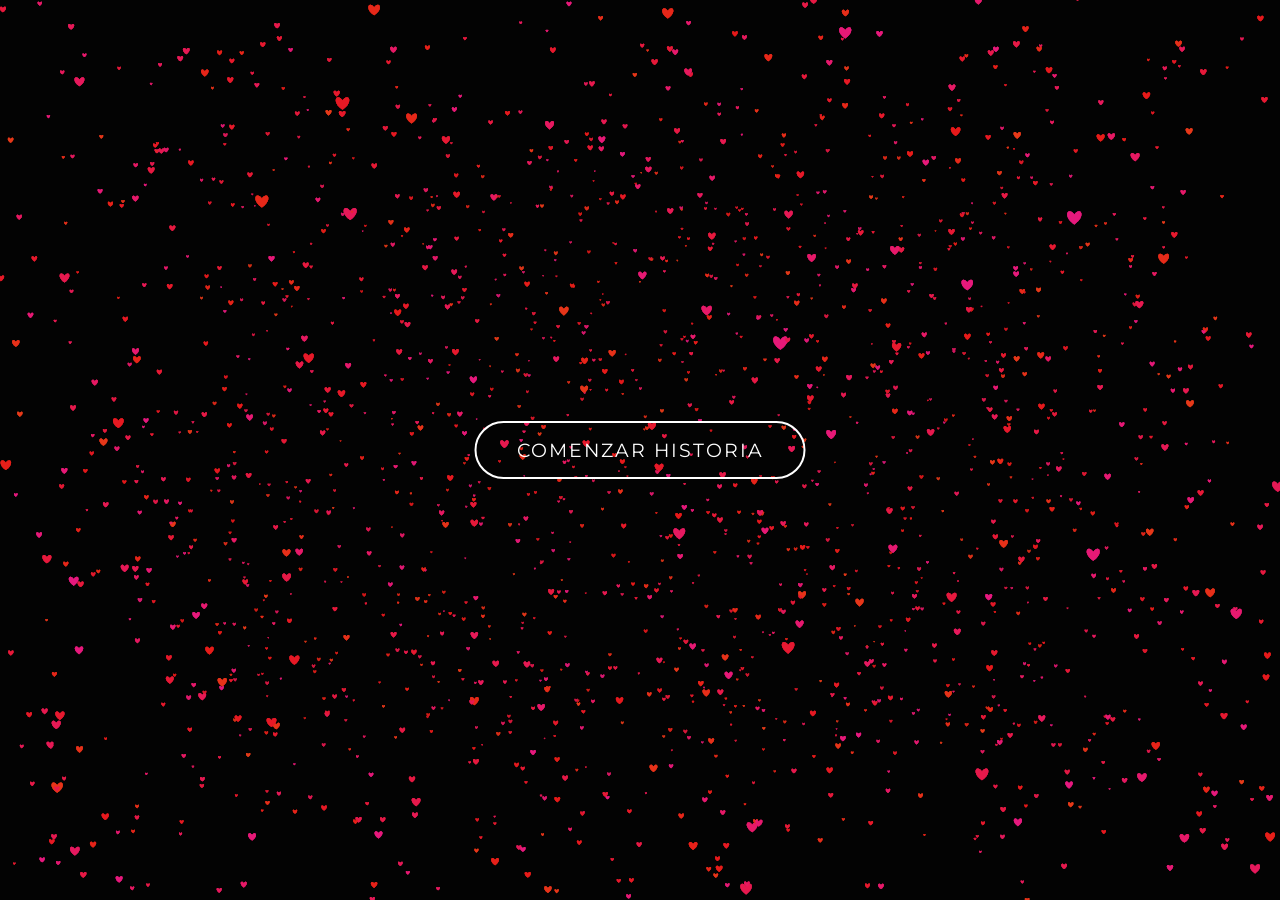
==== commit 2c6b6863: "Nueva evento 23-03-2026" ====
--- a/index.html
+++ b/index.html
@@ -409,7 +409,7 @@
 
         let particles = [];
         let currentState = 'intro';
-        let currentPath = 'story'; // 'story', 'gift', 'anniversary'
+        let currentPath = 'story'; // 'story', 'gift', 'anniversary', 'monthiversary'
 
         // --- Configuración Candado ---
         let passcode = [0, 0, 0, 0, 0, 0];
@@ -420,6 +420,7 @@
         const correctCode = [Math.floor(targetDay / 10), targetDay % 10, Math.floor(targetMonth / 10), targetMonth % 10, Math.floor(targetYear / 10), targetYear % 10];
         const valentineCode = [1, 4, 0, 2, 2, 6];
         const anniversaryCode = [2, 3, 0, 2, 2, 6]; // 23 02 26
+        const monthiversaryCode = [2, 3, 0, 3, 2, 6]; // 23 03 26 (Hoy)
 
         let clickZones = [];
         let currentCorrectDigits = 0;
@@ -462,6 +463,15 @@
             { text: "Cada día contigo es un regalo y una historia que amo contar.", time: 6000 },
             { text: "Gracias por estos maravillosos momentos y por todo lo que viene.", time: 6000 },
             { text: "Te elijo hoy, mañana y siempre. ¡Feliz Aniversario! ❤️", time: 7000 }
+        ];
+
+        const monthiversaryStorySequence = [
+            { text: "Hoy es un día especial porque celebramos un mes más de novios...", time: 6000 },
+            { text: `Otro mes lleno de risas, apoyo y un amor que no deja de crecer.`, time: 6000 },
+            { text: "Parece increíble cómo cada 23 se convierte en mi día favorito del mes.", time: 6000, effect: 'world_color' },
+            { text: "Gracias por hacerme tan feliz y por cada detalle que compartimos.", time: 6000 },
+            { text: "Eres mi persona favorita y no puedo esperar por todos los meses que nos faltan.", time: 6000 },
+            { text: "¡Feliz Cumple Mes, mi amor! ❤️", time: 7000 }
         ];
 
         let currentSequence = storySequence;
@@ -716,11 +726,13 @@
             let properCodeCount = 0;
             let valCodeCount = 0;
             let anniCodeCount = 0;
+            let monthCodeCount = 0;
 
             passcode.forEach((val, index) => {
                 if (val === correctCode[index]) properCodeCount++;
                 if (val === valentineCode[index]) valCodeCount++;
                 if (val === anniversaryCode[index]) anniCodeCount++;
+                if (val === monthiversaryCode[index]) monthCodeCount++;
             });
 
             if (properCodeCount === 6) {
@@ -732,9 +744,12 @@
             } else if (anniCodeCount === 6) {
                 currentPath = 'anniversary';
                 startSuccessSequence();
+            } else if (monthCodeCount === 6) {
+                currentPath = 'monthiversary';
+                startSuccessSequence();
             } else {
                 // Visual feedback based on best match
-                updateBackgroundHeart(Math.max(properCodeCount, valCodeCount, anniCodeCount));
+                updateBackgroundHeart(Math.max(properCodeCount, valCodeCount, anniCodeCount, monthCodeCount));
             }
         }
 
@@ -744,7 +759,7 @@
             lockUI.classList.remove('visible');
             setTimeout(() => {
                 particles.forEach(p => {
-                    if (p.colorSat === '0%') { p.targetZ -= 800; p.colorHue = (currentPath === 'gift' || currentPath === 'anniversary') ? 260 : 350; p.colorSat = '100%'; }
+                    if (p.colorSat === '0%') { p.targetZ -= 800; p.colorHue = (currentPath === 'gift' || currentPath === 'anniversary' || currentPath === 'monthiversary') ? 260 : 350; p.colorSat = '100%'; }
                 });
                 setTimeout(initStoryMode, 1000);
             }, 1500);
@@ -756,6 +771,8 @@
                 currentSequence = giftStorySequence;
             } else if (currentPath === 'anniversary') {
                 currentSequence = anniversaryStorySequence;
+            } else if (currentPath === 'monthiversary') {
+                currentSequence = monthiversaryStorySequence;
             } else {
                 currentSequence = storySequence;
             }
@@ -851,6 +868,10 @@
                 document.querySelector('.big-question').innerHTML = '¡Feliz Aniversario mi amor!<br>❤️';
                 btnYes.innerText = "¡Te amo infinitamente!";
                 btnNo.style.display = 'none';
+            } else if (currentPath === 'monthiversary') {
+                document.querySelector('.big-question').innerHTML = '¡Feliz Cumple Mes!<br>❤️';
+                btnYes.innerText = "¡Te amo cada día más!";
+                btnNo.style.display = 'none';
             } else {
                 document.querySelector('.big-question').innerText = "¿Quieres ser mi San Valentín?";
                 btnYes.innerText = "¡SÍ, QUIERO! ❤️";
@@ -887,7 +908,7 @@
             countdownEl.classList.add('visible');
             const updateTimer = () => {
                 const now = new Date();
-                if (currentPath === 'anniversary') {
+                if (currentPath === 'anniversary' || currentPath === 'monthiversary') {
                     document.querySelector('.timer-label').innerText = "Tiempo juntos de pura felicidad";
                     const diff = now - startDate;
                     const d = Math.floor(diff / (1000 * 60 * 60 * 24));
